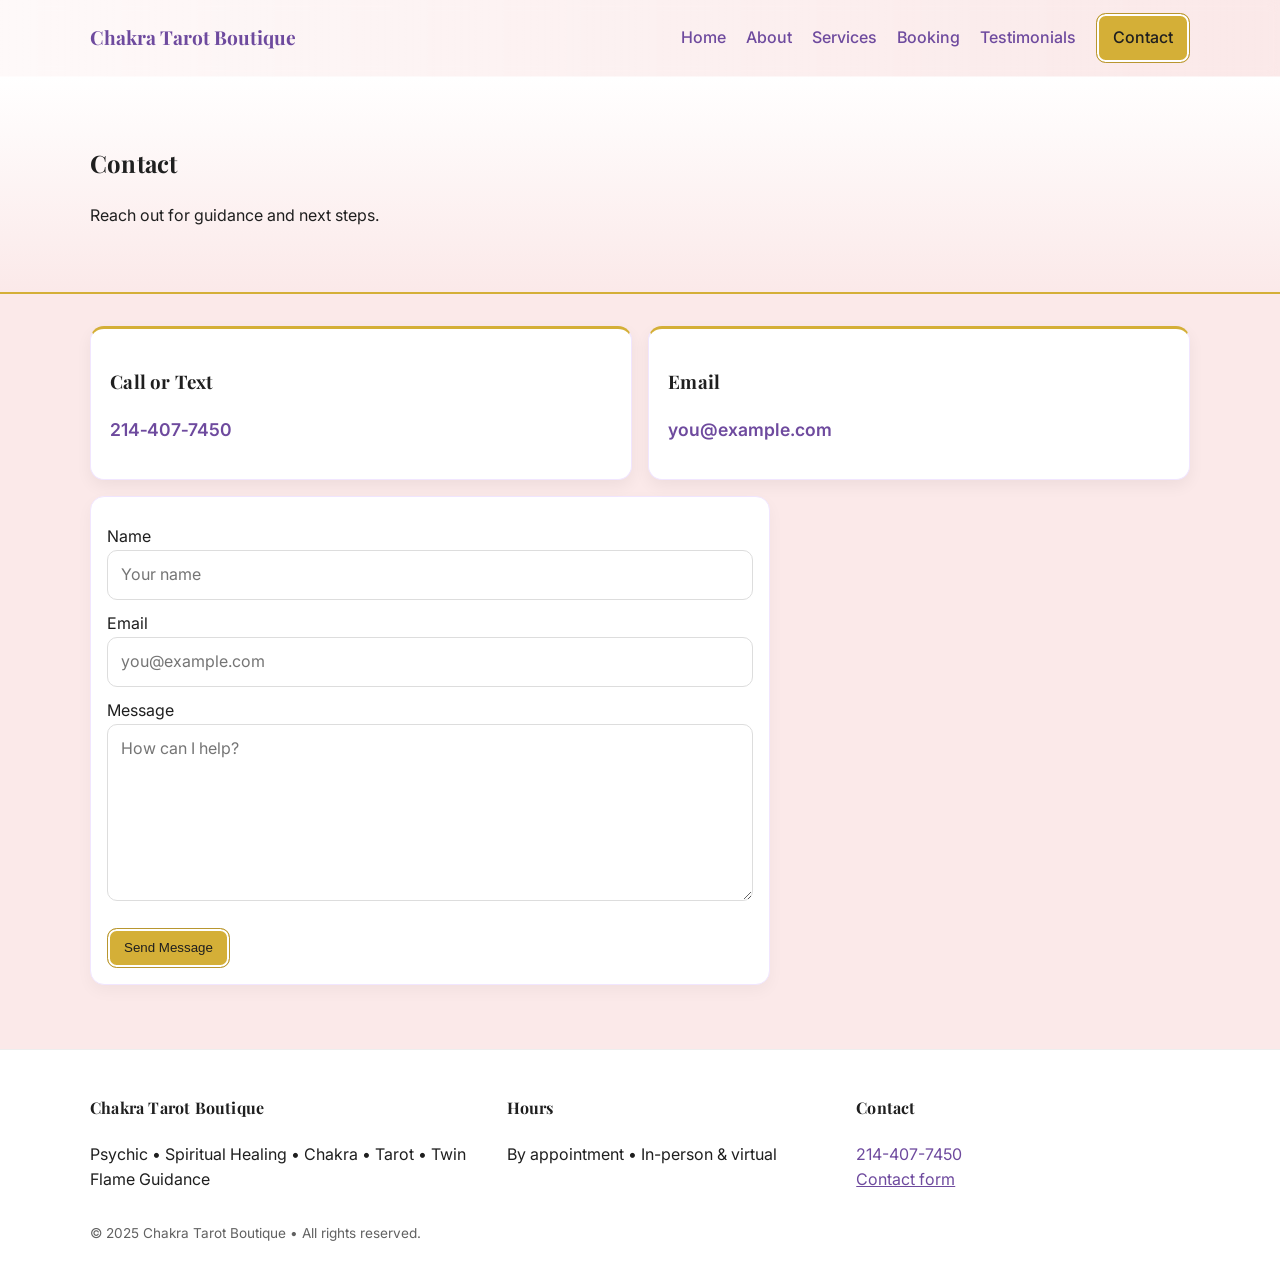
==== contact.html @ d294af74 "Add files via upload Change email address" ====
<!doctype html>
<html lang="en">
<head>
  <meta charset="utf-8" />
  <meta name="viewport" content="width=device-width, initial-scale=1" />
  <title>Chakra Tarot Boutique</title>
  <meta name="description" content="Psychic • Spiritual Healing • Chakra • Tarot • Twin Flame Guidance" />
  <link href="https://fonts.googleapis.com/css2?family=Inter:wght@300;400;500;600&family=Playfair+Display:wght@500;700&display=swap" rel="stylesheet">
  <link rel="stylesheet" href="styles.css" />
  <link rel="icon" href="data:image/svg+xml,<svg xmlns=%22http://www.w3.org/2000/svg%22 viewBox=%220 0 100 100%22><circle cx=%2250%22 cy=%2250%22 r=%2242%22 fill=%22#C9B7E7%22/><circle cx=%2250%22 cy=%2245%22 r=%2230%22 fill=%22#D4AF37%22/></svg>">
</head>

<body>
<header class="site-header">
  <div class="container nav-wrap">
    <a class="brand" href="index.html">Chakra Tarot Boutique</a>
    <input id="nav-toggle" type="checkbox" />
    <label for="nav-toggle" class="hamburger" aria-label="Open menu"></label>
    <nav>
      <a href="index.html">Home</a>
      <a href="about.html">About</a>
      <a href="services.html">Services</a>
      <a href="booking.html">Booking</a>
      <a href="testimonials.html">Testimonials</a>
      <a href="contact.html" class="btn">Contact</a>
    </nav>
  </div>
</header>
<section class="page-hero">
  <div class="container">
    <h1>Contact</h1>
    <p>Reach out for guidance and next steps.</p>
  </div>
</section>

<section class="container form-wrap">
  <div class="contact-cards">
    <div class="card">
      <h3>Call or Text</h3>
      <p><a class="big-link" href="tel:+12144077450">214‑407‑7450</a></p>
    </div>
    <div class="card">
      <h3>Email</h3>
      <p><a class="big-link" href="mailto:you@example.com">you@example.com</a></p>
    </div>
  </div>

  <form class="card-form" action="mailto:you@example.com" method="post" enctype="text/plain">
    <label>Name
      <input required type="text" name="name" placeholder="Your name" />
    </label>
    <label>Email
      <input required type="email" name="email" placeholder="you@example.com" />
    </label>
    <label>Message
      <textarea name="message" rows="6" placeholder="How can I help?"></textarea>
    </label>
    <button class="btn" type="submit">Send Message</button>
  </form>
</section>
<footer class="site-footer">
  <div class="container">
    <div class="foot-grid">
      <div>
        <h4>Chakra Tarot Boutique</h4>
        <p>Psychic • Spiritual Healing • Chakra • Tarot • Twin Flame Guidance</p>
      </div>
      <div>
        <h4>Hours</h4>
        <p>By appointment • In-person &amp; virtual</p>
      </div>
      <div>
        <h4>Contact</h4>
        <p><a href="tel:+12144077450">214-407-7450</a><br>
           <a href="contact.html" class="text-link">Contact form</a></p>
      </div>
    </div>
    <p class="tiny">© 2025 Chakra Tarot Boutique • All rights reserved.</p>
  </div>
</footer>
</body>
</html>
---- styles.css ----
:root {
  --rose: #FBE9E9;
  --blush: #F5C6D6;
  --lavender: #C9B7E7;
  --purple: #6E4A9E;
  --gold: #D4AF37;
  --charcoal: #1F1F1F;
  --white: #FFFFFF;
}
* { box-sizing: border-box; }
html, body { margin:0; padding:0; background: var(--rose); color: var(--charcoal); font-family: Inter, system-ui, -apple-system, Segoe UI, Roboto, Arial, sans-serif; line-height:1.6; }
h1,h2,h3,h4 { font-family: "Playfair Display", Georgia, serif; letter-spacing: .2px; }
a { color: var(--purple); text-decoration: none; }
a:hover { text-decoration: underline; }
.container { width: min(1100px, 92vw); margin-inline: auto; }
.site-header { position: sticky; top:0; backdrop-filter: blur(6px); background: linear-gradient( to right, #ffffffb8, #fff0 ); border-bottom: 1px solid #ffffff80; z-index: 10; }
.nav-wrap { display:flex; align-items:center; justify-content: space-between; gap:1rem; padding: .8rem 0; }
.brand { font-weight:700; font-family: "Playfair Display", Georgia, serif; color: var(--purple); font-size: 1.2rem; }
nav a { margin-left: 1rem; font-weight: 500; }
.btn { background: var(--gold); color: var(--charcoal); padding:.7rem 1rem; border-radius: .6rem; display:inline-block; border: 1px solid #b8962f; box-shadow: 0 0 0 2px #fff inset; }
.btn:hover { filter: brightness(.97); text-decoration: none; }
.btn-ghost { padding:.7rem 1rem; border-radius:.6rem; border:1px solid var(--gold); }
.text-link { color: var(--purple); text-decoration: underline; }

.hamburger { width: 32px; height: 28px; position: relative; cursor: pointer; display:none; }
.hamburger:before, .hamburger:after { content:''; position:absolute; left:0; right:0; height:3px; background: var(--charcoal); border-radius:2px; }
.hamburger:before { top:7px; }
.hamburger:after { bottom:7px; }
#nav-toggle { display:none; }
@media (max-width: 860px) {
  .hamburger { display:block; }
  nav { position:absolute; left:0; right:0; top:100%; background:#fff; display:none; padding: .8rem 1rem; border-bottom:1px solid #eee; }
  #nav-toggle:checked ~ nav { display:block; }
  nav a { display:block; margin: .5rem 0; }
}

.hero { background:
 linear-gradient(180deg, var(--blush), var(--rose) 35%, var(--lavender) 80%),
 radial-gradient(80% 60% at 10% 0%, #ffffff80, #ffffff00),
 radial-gradient(80% 60% at 100% 0%, #ffffffb0, #ffffff00);
 padding: 6rem 0 4rem; border-bottom: 4px solid var(--gold);
}
.hero-card { background: #ffffffd9; border: 1.5px solid var(--gold); border-radius: 18px; padding: 2rem; box-shadow: 0 10px 30px #00000014; max-width: 760px; }
.hero h1 { font-size: clamp(1.8rem, 3vw, 3rem); margin:.6rem 0; }
.badge { display:inline-block; font-size:.9rem; padding:.25rem .6rem; border-radius: 999px; border:1px solid var(--gold); background: #fff; }

.features { display:grid; grid-template-columns: repeat(3, 1fr); gap: 1rem; margin: 2rem auto; }
.card { background:#fff; border:1px solid #f1e6ff; border-top: 3px solid var(--gold); border-radius: 14px; padding:1.2rem; box-shadow: 0 6px 16px #0000000e; }
@media (max-width: 900px) { .features { grid-template-columns: 1fr; } }

.ribbon { background: linear-gradient(90deg, var(--lavender), var(--blush)); color: var(--charcoal); border-top: 1px solid #ffffffaa; border-bottom: 1px solid #ffffffaa; }
.ribbon-inner { padding: .7rem 0; text-align: center; font-weight: 600; }

.two-col { display:grid; grid-template-columns: 1.1fr .9fr; gap: 2rem; margin: 3rem auto; align-items: start; }
.glow-panel { background: #fff; border:1.5px solid var(--gold); border-radius: 16px; padding: 1rem 1.2rem; box-shadow: 0 10px 30px #00000010; }
.checklist li::marker { content: "✦ "; color: var(--purple); }

.page-hero { background: linear-gradient(180deg, #fff, var(--rose)); border-bottom: 2px solid var(--gold); }
.page-hero .container { padding: 3rem 0; }

.grid-2 { display:grid; grid-template-columns: repeat(2,1fr); gap:1rem; margin: 2rem auto 3rem; }
.svc { background:#fff; border:1px solid #f1e6ff; border-left: 4px solid var(--gold); padding:1rem; border-radius: 12px; box-shadow: 0 6px 16px #0000000b; }
.svc .price { font-weight: 700; color: var(--purple); }

.callout { background: #ffffffc9; border:1px dashed var(--gold); border-radius: 16px; padding: 1rem; margin-bottom: 3rem; }

.narrow { width: min(800px, 92vw); margin: 2rem auto 3rem; background:#fff; border:1px solid #f1e6ff; border-radius: 14px; padding: 1.2rem 1.4rem; box-shadow: 0 6px 16px #0000000a; }

.form-wrap { margin: 2rem auto 3rem; }
.card-form { background:#fff; border:1px solid #f1e6ff; border-radius: 14px; padding: 1rem; box-shadow: 0 6px 16px #0000000a; max-width: 680px; }
.card-form label { display:block; margin: .7rem 0; }
.card-form input, .card-form select, .card-form textarea {
  width: 100%; padding: .7rem .8rem; border:1px solid #ddd; border-radius: 10px; font: inherit;
}
.card-form button { margin-top: .5rem; }
.small { font-size: .95rem; }

.contact-cards { display:grid; grid-template-columns: repeat(2,1fr); gap:1rem; margin-bottom: 1rem; }
.big-link { font-size: 1.1rem; font-weight: 600; }
@media (max-width: 760px) { .contact-cards { grid-template-columns: 1fr; } }

.testimonials { display:grid; gap:1rem; margin: 2rem auto 3rem; }
.quote { background:#fff; border-left: 4px solid var(--lavender); border-radius: 12px; padding: 1rem 1.2rem; box-shadow: 0 4px 12px #00000010; }

.site-footer { background:#fff; border-top:1px solid #eee; margin-top: 4rem; }
.site-footer .container { padding: 1.5rem 0; }
.foot-grid { display:grid; grid-template-columns: 1.2fr 1fr 1fr; gap: 1rem; }
.tiny { font-size: .85rem; opacity: .7; }
@media (max-width: 860px) { .foot-grid { grid-template-columns: 1fr; } }

.two-col, .features, .grid-2, .testimonials, .form-wrap { /* ensure readability */ }
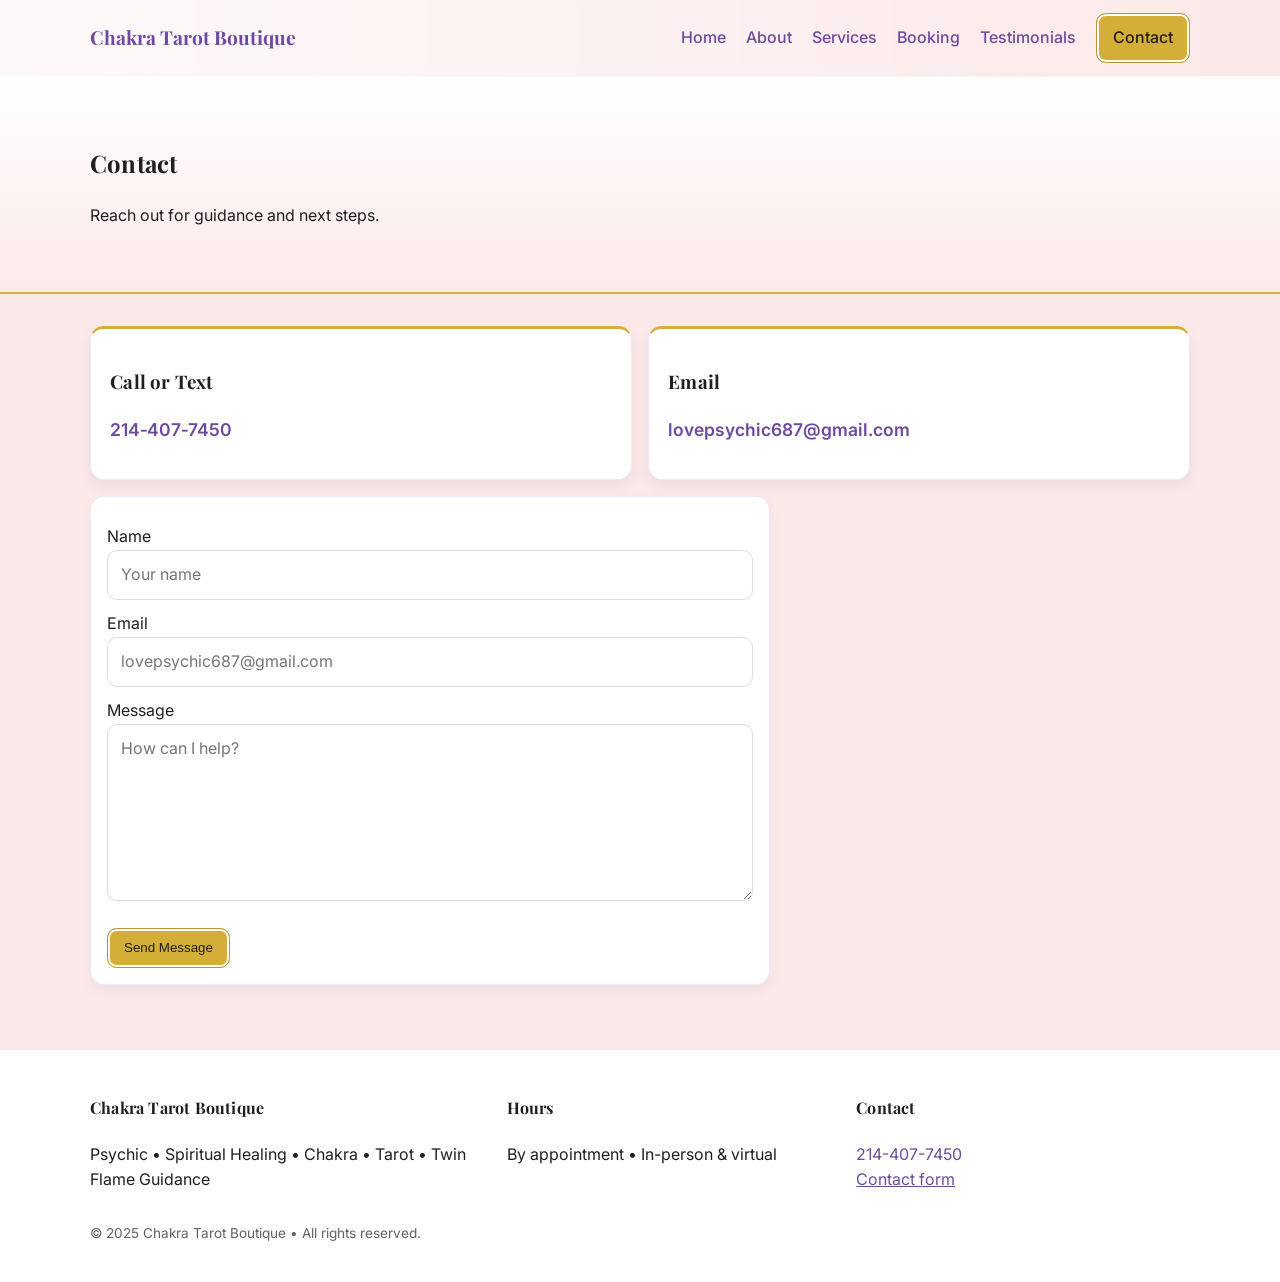
==== commit 6e67a243: "Update contact email and form action Lovepsychic687@gmail.com Replace the visible email line: Origin" ====
--- a/contact.html
+++ b/contact.html
@@ -41,16 +41,16 @@
     </div>
     <div class="card">
       <h3>Email</h3>
-      <p><a class="big-link" href="mailto:you@example.com">you@example.com</a></p>
+      <p><a class="big-link" href="mailto:lovepsychic687@gmail.com">lovepsychic687@gmail.com</a></p>
     </div>
   </div>
 
-  <form class="card-form" action="mailto:you@example.com" method="post" enctype="text/plain">
+  <form class="card-form" action="mailto:lovepsychic687@gmail.com" method="post" enctype="text/plain">
     <label>Name
       <input required type="text" name="name" placeholder="Your name" />
     </label>
     <label>Email
-      <input required type="email" name="email" placeholder="you@example.com" />
+      <input required type="email" name="email" placeholder="lovepsychic687@gmail.com" />
     </label>
     <label>Message
       <textarea name="message" rows="6" placeholder="How can I help?"></textarea>
@@ -79,4 +79,4 @@
   </div>
 </footer>
 </body>
-</html>+</html>
